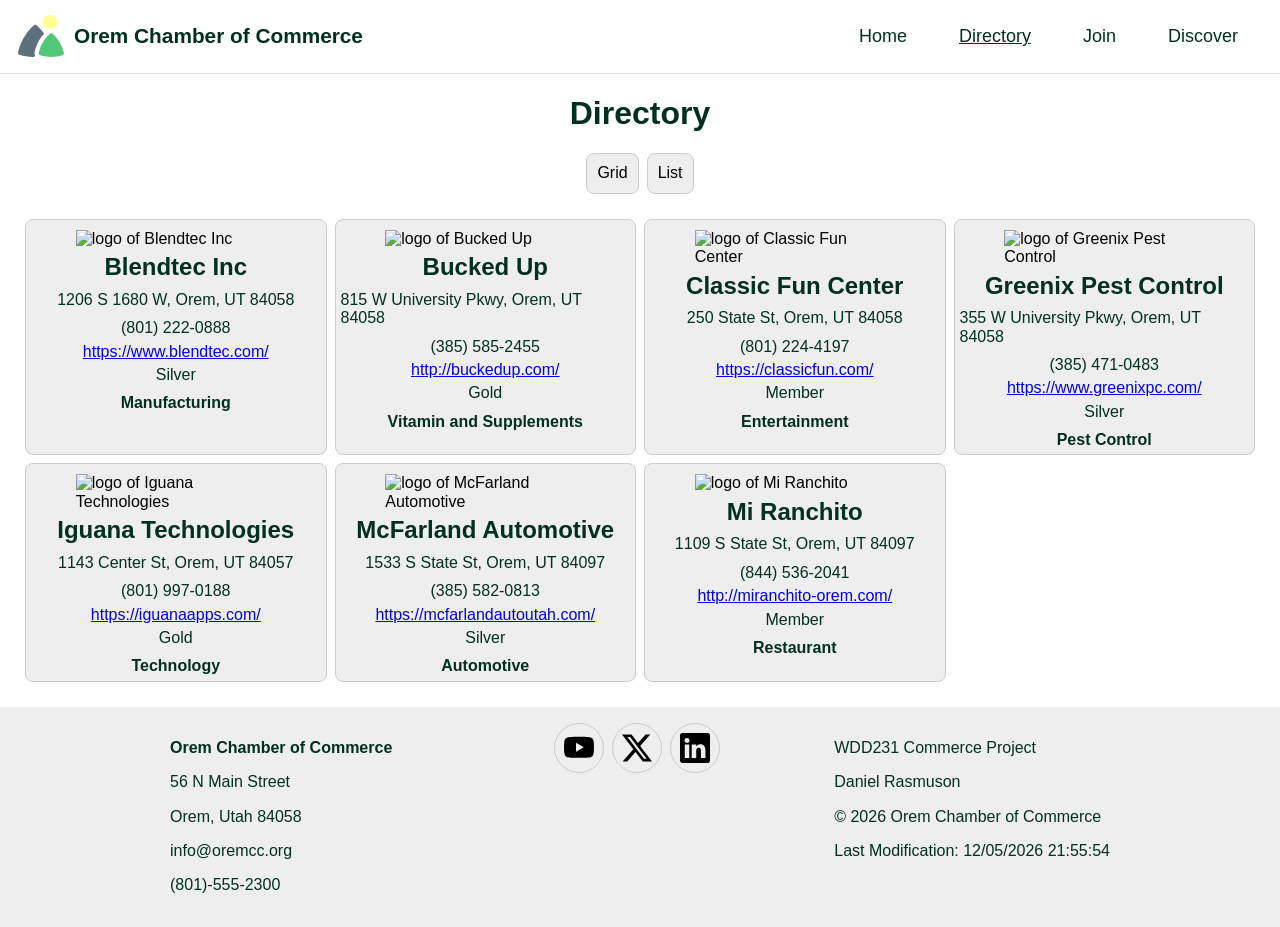
==== chamber/index.html @ 2c18df3c "Landing page created. Titles updated for some css files" ====
<!DOCTYPE html>
<html lang="en">

<head>
    <meta charset="UTF-8">
    <meta name="viewport" content="width=device-width, initial-scale=1.0">
    <title>Document</title>
    <meta name="description" content="">
    <meta name="author" content="Daniel Rasmuson">

    <!-- CSS -->
    <link rel="stylesheet" href="styles/normalize.css">
    <link rel="stylesheet" href="styles/base.css">
    <link rel="stylesheet" href="styles/larger.css">

    <!-- JavaScript -->
    <script src="scripts/footer.js" defer></script>
    <script src="scripts/navigation.js" defer></script>
    <script src="scripts/members.js" defer></script>

    <!--- FAVICON --->
    <link rel="icon" href="mountain.ico">

    <!--Social Media Tags-->
    <meta property="og:title" content="Utah Valley Chamber of Commerce">
    <meta property="og:description"
        content="Explore the Orem Chamber of Commerce directory featuring local businesses, restaurants, and services.">
    <meta property="og:url" content="https://www.uvcc.com/">
    <meta property="og:image" content="https://derasmuso.github.io/wdd231/chamber/images/mountains.svg">

    <!-- Google Font -->
    <link rel="preconnect" href="https://fonts.googleapis.com">
    <link rel="preconnect" href="https://fonts.gstatic.com" crossorigin>
    <link href="https://fonts.googleapis.com/css2?family=Lato:wght@400;700&display=swap" rel="stylesheet">

</head>

<body>
    <header>

        <div class="header-bottom">
            <div class="logo">
                <img src="images/mountains.svg" alt="site logo" width="512" height="512">
                <span>Orem Chamber of Commerce</span>
            </div>
            <button id="ham-btn" class="hamburger" aria-label="menu"></button>
        </div>

        <nav id="nav-bar" class="navigation">
            <ul>
                <li><a href="#">Home</a></li>
                <li><a class="current" href="#">Directory</a></li>
                <li><a href="#">Join</a></li>
                <li><a href="#">Discover</a></li>
            </ul>
        </nav>

    </header>



    <main>

        <h1>Directory</h1>

        <div class="toggle">
            <button id="button-grid">Grid</button>
            <button id="button-list">List</button>
        </div>

        <div id="members-card"></div>

    </main>
    <footer>
        <div class="contact">
            <p><strong>Orem Chamber of Commerce</strong></p>
            <p>56 N Main Street</p>
            <p>Orem, Utah 84058</p>
            <p>info@oremcc.org</p>
            <p>(801)-555-2300</p>
        </div>

        <div class="social">
            <a href="https://www.youtube.com/">
                <img src="images/youtube.svg" alt="youtube">
            </a>
            <a href="https://www.x.com/">
                <img src="images/twitter-x.svg" alt="twitter">
            </a>
            <a href="https://www.linkedin.com/">
                <img src="images/linkedin.svg" alt="linkedin">
            </a>
        </div>

        <div class="student">
            <p>WDD231 Commerce Project</p>
            <p>Daniel Rasmuson</p>
            <p id="currentyear"></p>
            <p id="lastModified"></p>
        </div>
    </footer>
</body>

</html>
---- chamber/styles/base.css ----
/********* COLOR SCHEME/TYPOGRAPHY *********/

:root {
    --primary-color: #50C878;
    --secondary-color: #FFFF8F;
    --background-color: #eee;
    --text-color: #023020;

}

* {
    font-family: "Roboto", sans-serif;
    box-sizing: border-box;
}

p,
h2 {
    color: var(--text-color);
}

/********* HEADER CONTENT *********/
header {
    display: flex;
    flex-direction: column;
    padding: 0.5rem 1rem;
    border-bottom: solid 1px #ddd;

}

.header-bottom {
    display: flex;
    justify-content: space-between;
    align-items: center;

}

.logo {
    display: flex;
    align-items: center;

}



header img {
    width: 50px;
    height: auto;
}

.logo span {
    font-size: 1.3rem;
    font-weight: bold;
    margin-left: 8px;
    color: var(--text-color);


}



/********* HAMBURGER *********/
.hamburger {
    background: none;
    border: none;
    cursor: pointer;


}

.hamburger::before {
    content: "\2630";
    font-size: 2rem;
}

.hamburger.show::before {
    content: "\00D7";

}

/********* NAVIGATION *********/
.navigation {
    display: none;
    flex-direction: column;
    align-items: center;
    width: 100%;


}

.navigation ul {
    list-style: none;
    padding: 0;
    margin: 0;
    text-align: center;


}

.navigation li {
    margin: 0.5rem 0;
    padding: 10px;
    font-size: large;
    border-bottom: solid 1px #ddd;

}

.navigation a {
    text-decoration: none;
    padding: 0.5rem 1rem;
    color: var(--text-color);




}

.navigation.show {
    display: block;
}

.navigation a.current,
.navigation a:hover {
    text-decoration: underline;
}


/********* FOOTER CONTENT *********/
footer {
    background-color: #eee;
    padding: 1rem 10px;

}


.social {
    display: flex;
    justify-content: flex-start;
    column-gap: 8px;
    padding-left: 3rem;

}

.social a {
    display: flex;
    justify-content: center;
    align-items: center;
    width: 50px;
    height: 50px;
    border: #ccc solid 1px;
    border-radius: 50%;

}

.social img {
    width: 30px;
    height: 30px;
}

.social a:hover {
    background-color: var(--secondary-color);
}




/********* MAIN CONTENT *********/

main h1 {
    text-align: center;
    color: var(--text-color);

}

#members-card {
    display: grid;
    gap: 8px;
    margin: 25px;
}

#members-card section {
    background-color: var(--background-color);
    display: flex;
    flex-direction: column;
    align-items: center;
    border: 1px solid #ccc;
    border-radius: 8px;
}

#members-card img {
    margin-top: 10px;
}

#members-card p,
#members-card h2 {
    margin: 0;
    padding: 5px;
}

#members-card.grid {
    display: grid;

}

#members-card.list {
    display: flex;
    flex-direction: column;
    gap: 12px;
    margin: 20px;
}

#members-card.list section {
    flex-direction: row;
    font-size: 8px;

}

#members-card.list img {
    display: none;
}




.toggle {
    display: flex;
    justify-content: center;
    gap: 8px;
    margin: 20px 0;

}

.toggle button {
    padding: 10px;
    border: 1px solid #ccc;
    border-radius: 8px;
    cursor: pointer;
    background-color: #eee;
}

.toggle button:hover {
    background-color: var(--secondary-color);
}
---- chamber/styles/larger.css ----
@media only screen and (min-width: 38rem) {

    header,
    main,
    footer {
        max-width: 1500px;
        margin: 0 auto;
    }


    header {
        flex-direction: row;

    }

    .logo span {
        white-space: nowrap;



    }

    .hamburger {
        display: none;
    }

    .navigation {
        display: block;

    }

    .navigation ul {
        display: flex;
        justify-content: flex-end;
    }

    .navigation li {
        border: none;
    }

    footer {
        display: flex;
        justify-content: space-between;

    }

    .contact {
        margin-left: 10rem;
    }

    .student {
        margin-right: 10rem;
    }

    #members-card {
        grid-template-columns: 1fr 1fr 1fr 1fr;
    }

    #members-card.list section {
        font-size: 1rem;
        justify-content: flex-start;
    }

    #members-card.list p,
    #members-card.list h2 {
        margin: 25px;
    }





}
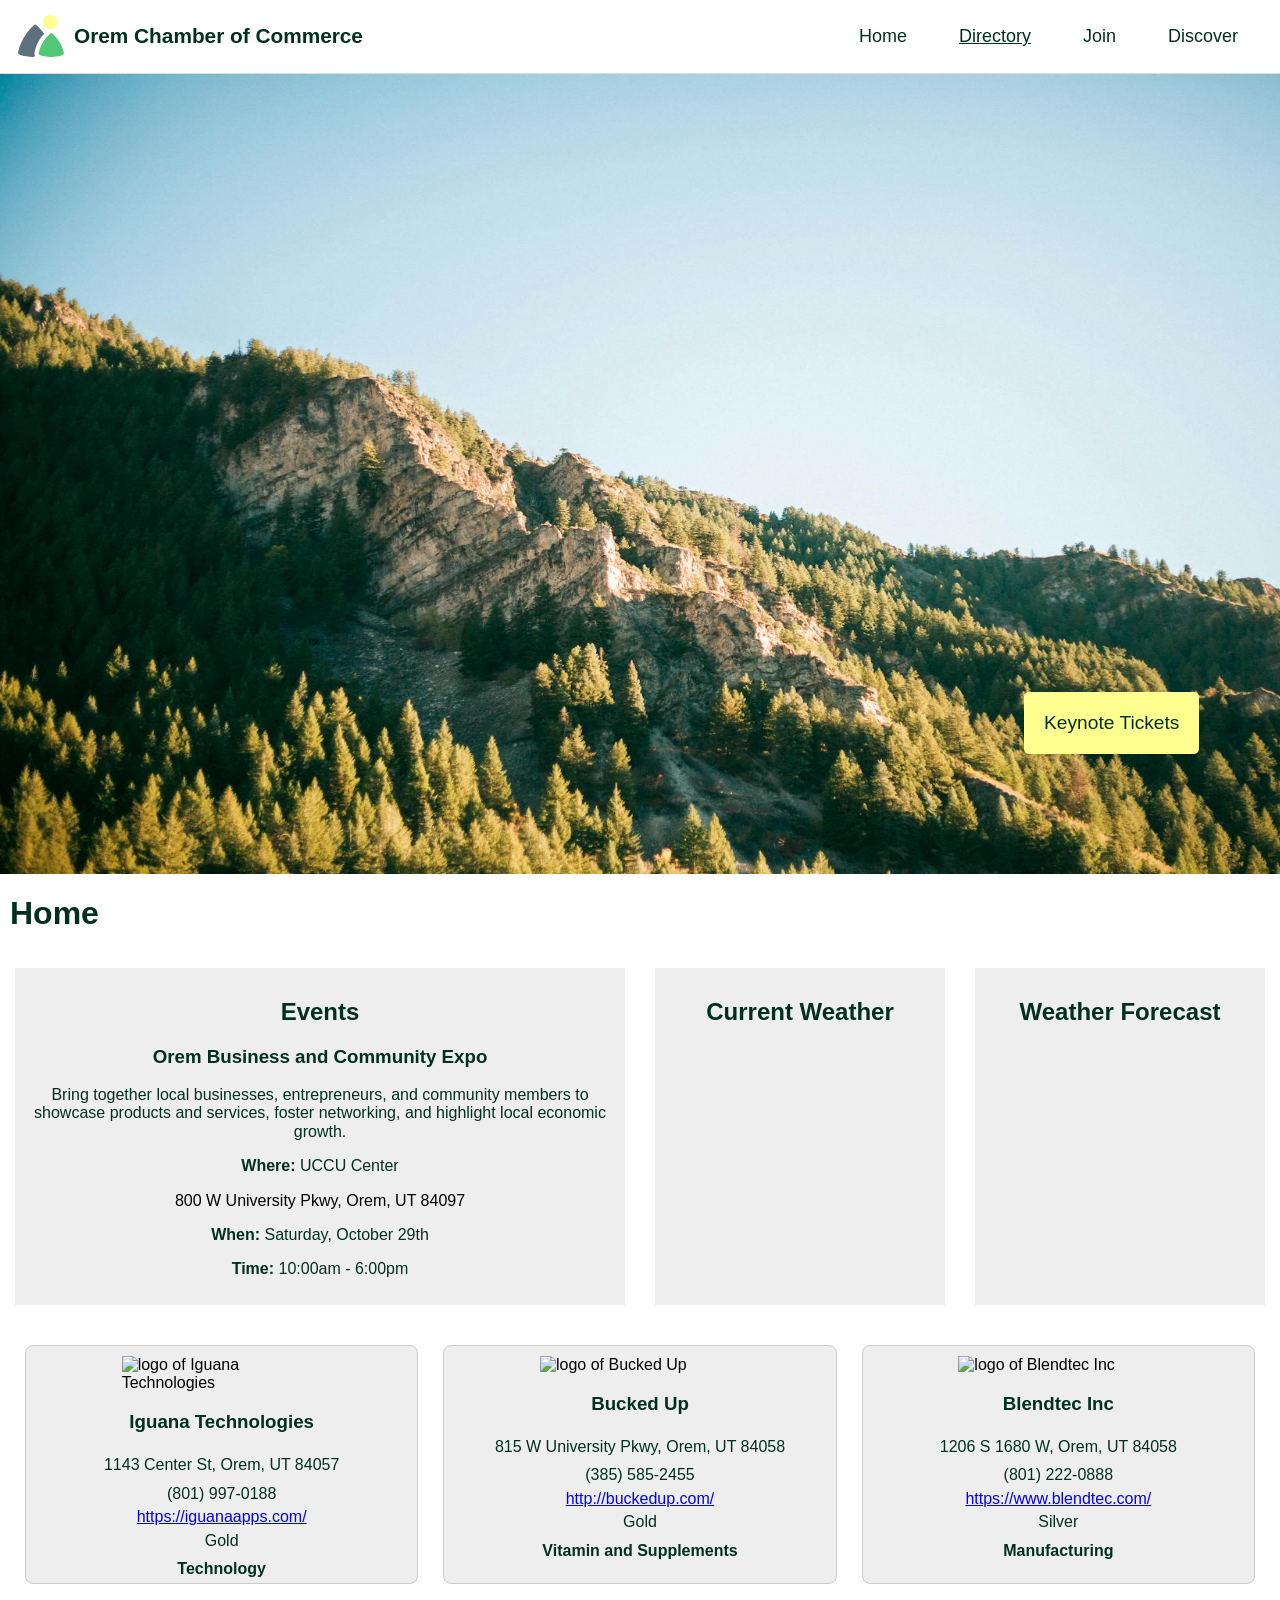
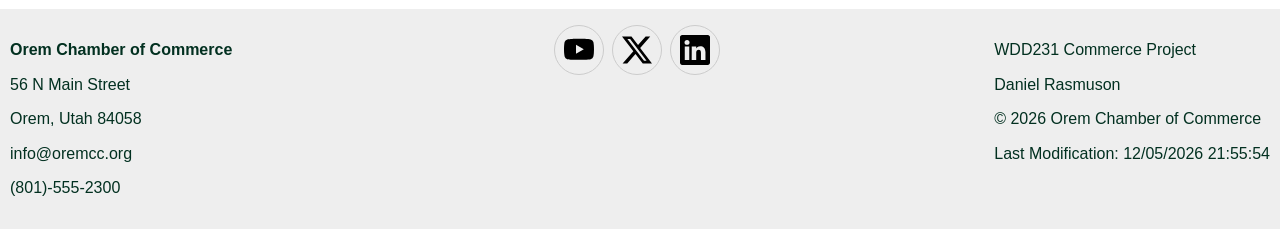
==== commit b91dd224: "Home page completed" ====
--- a/chamber/index.html
+++ b/chamber/index.html
@@ -4,19 +4,21 @@
 <head>
     <meta charset="UTF-8">
     <meta name="viewport" content="width=device-width, initial-scale=1.0">
-    <title>Document</title>
-    <meta name="description" content="">
+    <title>Home</title>
+    <meta name="description" content="Chamber of Commerce home page ">
     <meta name="author" content="Daniel Rasmuson">
 
     <!-- CSS -->
     <link rel="stylesheet" href="styles/normalize.css">
-    <link rel="stylesheet" href="styles/base.css">
-    <link rel="stylesheet" href="styles/larger.css">
+    <link rel="stylesheet" href="styles/landing-base.css">
+    <link rel="stylesheet" href="styles/landing-larger.css">
 
     <!-- JavaScript -->
     <script src="scripts/footer.js" defer></script>
     <script src="scripts/navigation.js" defer></script>
-    <script src="scripts/members.js" defer></script>
+    <script src="scripts/weather.js" defer></script>
+    <script src="scripts/spotlight.js" defer></script>
+
 
     <!--- FAVICON --->
     <link rel="icon" href="mountain.ico">
@@ -24,7 +26,7 @@
     <!--Social Media Tags-->
     <meta property="og:title" content="Utah Valley Chamber of Commerce">
     <meta property="og:description"
-        content="Explore the Orem Chamber of Commerce directory featuring local businesses, restaurants, and services.">
+        content="Connecting Orem's community with trusted local businesses, events, and opportunities through the Chamber of Commerce.">
     <meta property="og:url" content="https://www.uvcc.com/">
     <meta property="og:image" content="https://derasmuso.github.io/wdd231/chamber/images/mountains.svg">
 
@@ -60,15 +62,39 @@
 
 
     <main>
-
-        <h1>Directory</h1>
-
-        <div class="toggle">
-            <button id="button-grid">Grid</button>
-            <button id="button-list">List</button>
+        <div class="hero">
+            <img src="images/orem.jpg" alt="Hero Image">
+            <a href="#">Keynote Tickets</a>
         </div>
 
-        <div id="members-card"></div>
+        <h1>Home</h1>
+        <div class="middle">
+            <div class="events">
+                <h2>Events</h2>
+                <h3>Orem Business and Community Expo</h3>
+                <p>Bring together local businesses, entrepreneurs, and community members to showcase products and
+                    services, foster
+                    networking, and highlight local economic growth.</p>
+                <p></p>
+                <p><strong>Where: </strong>UCCU Center</p>
+                800 W University Pkwy, Orem, UT 84097
+                <p><strong>When: </strong>Saturday, October 29th</p>
+                <p><strong>Time: </strong>10:00am - 6:00pm</p>
+            </div>
+
+            <section id="weather">
+                <h2>Current Weather</h2>
+            </section>
+            <section id="forecast">
+                <h2>Weather Forecast</h2>
+            </section>
+        </div>
+
+
+        <section id="spotlight">
+
+        </section>
+
 
     </main>
     <footer>
--- a/chamber/styles/landing-base.css
+++ b/chamber/styles/landing-base.css
@@ -0,0 +1,241 @@
+/********* COLOR SCHEME/TYPOGRAPHY *********/
+
+:root {
+    --primary-color: #50C878;
+    --secondary-color: #FFFF8F;
+    --background-color: #eee;
+    --text-color: #023020;
+
+}
+
+* {
+    font-family: "Roboto", sans-serif;
+    box-sizing: border-box;
+}
+
+p,
+h2,
+h1,
+h3 {
+    color: var(--text-color);
+}
+
+/********* HEADER CONTENT *********/
+header {
+    display: flex;
+    flex-direction: column;
+    padding: 0.5rem 1rem;
+    border-bottom: solid 1px #ddd;
+
+}
+
+.header-bottom {
+    display: flex;
+    justify-content: space-between;
+    align-items: center;
+
+}
+
+.logo {
+    display: flex;
+    align-items: center;
+
+}
+
+
+
+header img {
+    width: 50px;
+    height: auto;
+}
+
+.logo span {
+    font-size: 1.3rem;
+    font-weight: bold;
+    margin-left: 8px;
+    color: var(--text-color);
+
+
+}
+
+
+
+/********* HAMBURGER *********/
+.hamburger {
+    background: none;
+    border: none;
+    cursor: pointer;
+
+
+}
+
+.hamburger::before {
+    content: "\2630";
+    font-size: 2rem;
+}
+
+.hamburger.show::before {
+    content: "\00D7";
+
+}
+
+/********* NAVIGATION *********/
+.navigation {
+    display: none;
+    flex-direction: column;
+    align-items: center;
+    width: 100%;
+
+
+}
+
+.navigation ul {
+    list-style: none;
+    padding: 0;
+    margin: 0;
+    text-align: center;
+
+
+}
+
+.navigation li {
+    margin: 0.5rem 0;
+    padding: 10px;
+    font-size: large;
+    border-bottom: solid 1px #ddd;
+
+}
+
+.navigation a {
+    text-decoration: none;
+    padding: 0.5rem 1rem;
+    color: var(--text-color);
+
+
+
+
+}
+
+.navigation.show {
+    display: block;
+}
+
+.navigation a.current,
+.navigation a:hover {
+    text-decoration: underline;
+}
+
+
+/********* FOOTER CONTENT *********/
+footer {
+    background-color: #eee;
+    padding: 1rem 10px;
+
+}
+
+
+.social {
+    display: flex;
+    justify-content: flex-start;
+    column-gap: 8px;
+    padding-left: 3rem;
+
+}
+
+.social a {
+    display: flex;
+    justify-content: center;
+    align-items: center;
+    width: 50px;
+    height: 50px;
+    border: #ccc solid 1px;
+    border-radius: 50%;
+
+}
+
+.social img {
+    width: 30px;
+    height: 30px;
+}
+
+.social a:hover {
+    background-color: var(--secondary-color);
+}
+
+/********* MAIN CONTENT *********/
+
+main h1 {
+    padding-left: 10px;
+}
+
+.hero img {
+    width: 100%;
+    height: auto;
+    display: block;
+}
+
+.hero {
+    position: relative;
+}
+
+.hero a {
+    position: absolute;
+    bottom: 15%;
+    left: 50%;
+    text-decoration: none;
+    background-color: var(--secondary-color);
+    border-radius: 5px;
+    font-size: 1.2rem;
+    padding: 8px;
+    color: var(--text-color);
+}
+
+.hero a:hover {
+    background-color: var(--primary-color);
+}
+
+
+
+
+.middle {
+    display: grid;
+
+}
+
+.events,
+#weather,
+#forecast {
+    background-color: var(--background-color);
+    margin: 15px;
+    padding: 10px;
+    text-align: center;
+}
+
+#weather p.description {
+    text-transform: capitalize;
+}
+
+#spotlight {
+    display: grid;
+    gap: 25px;
+    margin: 25px;
+}
+
+#spotlight section {
+    background-color: var(--background-color);
+    display: flex;
+    flex-direction: column;
+    align-items: center;
+    border: 1px solid #ccc;
+    border-radius: 8px;
+}
+
+#spotlight img {
+    margin-top: 10px;
+}
+
+#spotlight p,
+#spotlight h2 {
+    margin: 0;
+    padding: 5px;
+}
--- a/chamber/styles/landing-larger.css
+++ b/chamber/styles/landing-larger.css
@@ -0,0 +1,74 @@
+@media only screen and (min-width: 38rem) {
+
+    /* HEADER, FOOTER, NAV */
+
+    header,
+    main,
+    footer {
+        max-width: 1500px;
+        margin: 0 auto;
+    }
+
+
+    header {
+        flex-direction: row;
+
+    }
+
+    .logo span {
+        white-space: nowrap;
+
+
+
+    }
+
+    .hamburger {
+        display: none;
+    }
+
+    .navigation {
+        display: block;
+
+    }
+
+    .navigation ul {
+        display: flex;
+        justify-content: flex-end;
+    }
+
+    .navigation li {
+        border: none;
+    }
+
+    footer {
+        display: flex;
+        justify-content: space-between;
+
+    }
+
+    /* MAIN */
+
+    .hero img {
+        width: 1500px;
+        height: 800px;
+    }
+
+    .hero a {
+        left: 80%;
+        padding: 20px;
+
+    }
+
+
+    .middle {
+        grid-template-columns: 2fr 1fr 1fr;
+    }
+
+    #spotlight {
+        grid-template-columns: 1fr 1fr 1fr;
+    }
+
+
+
+
+}
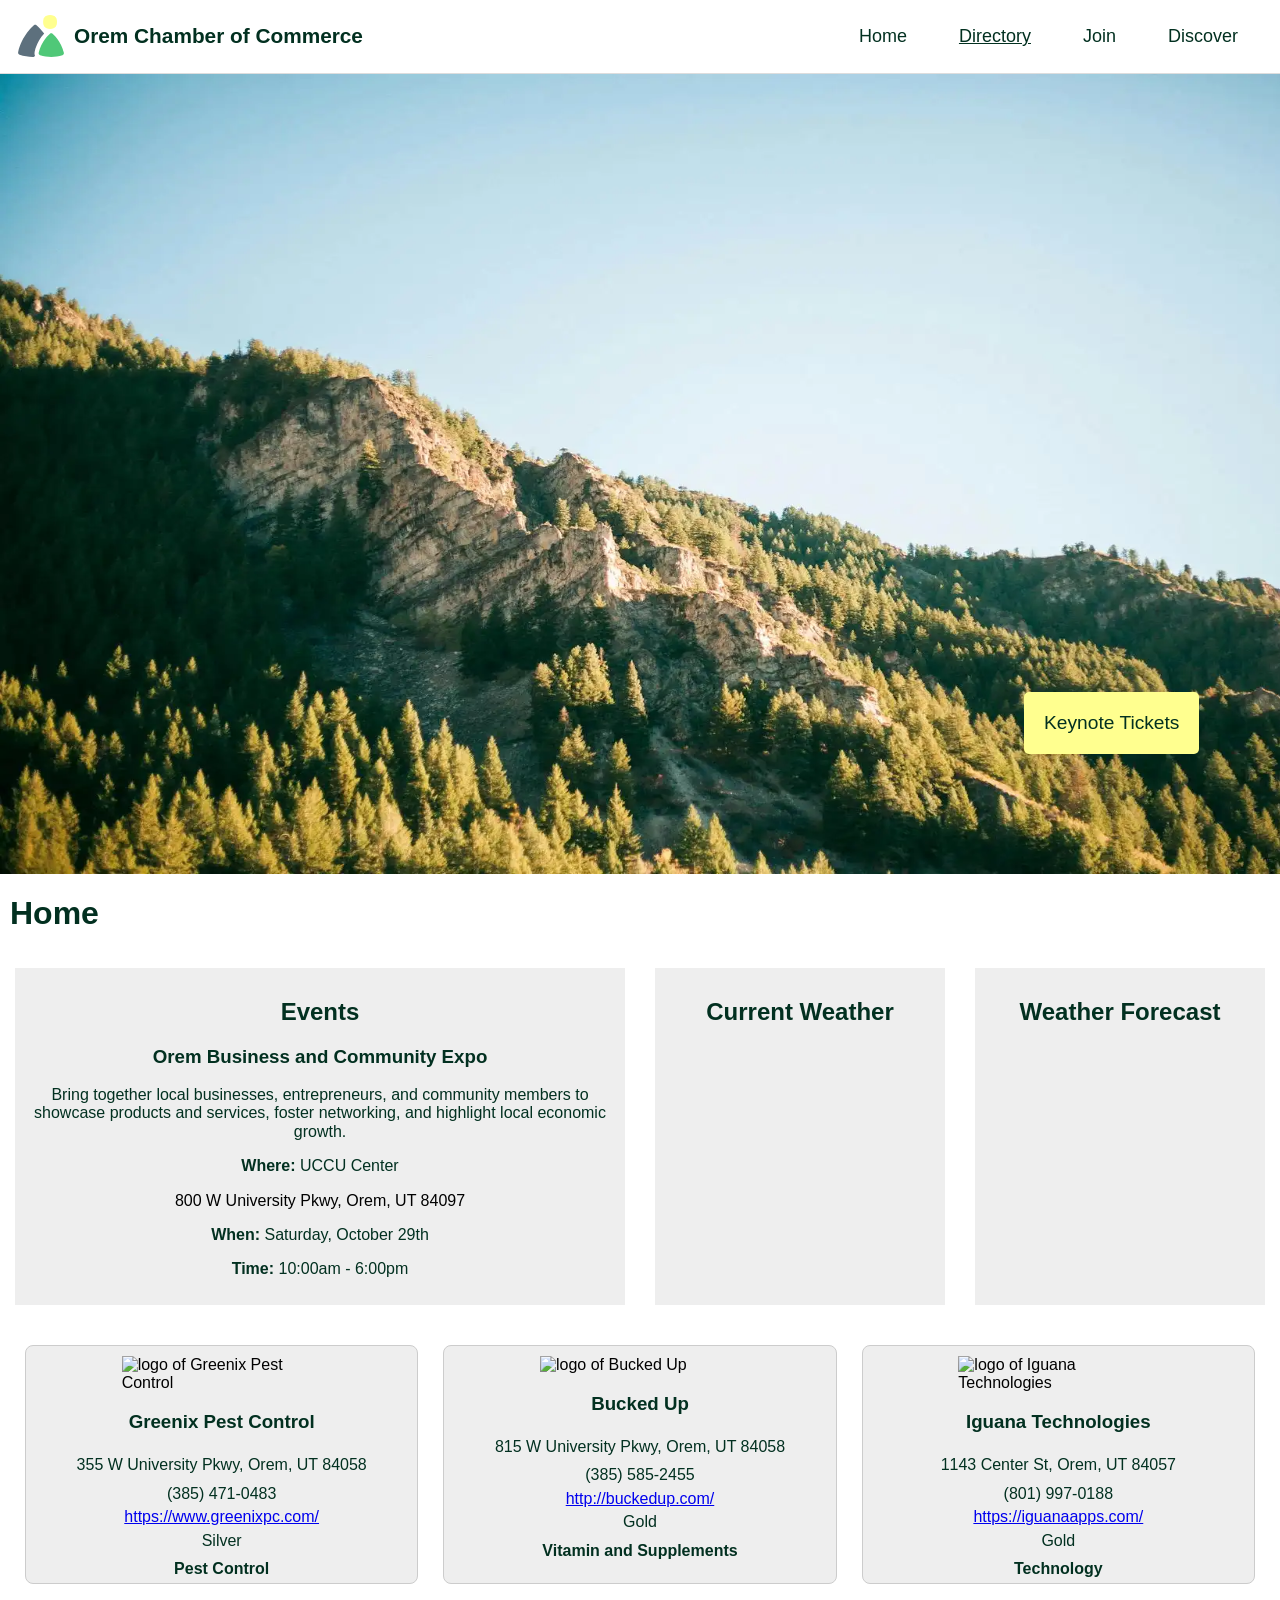
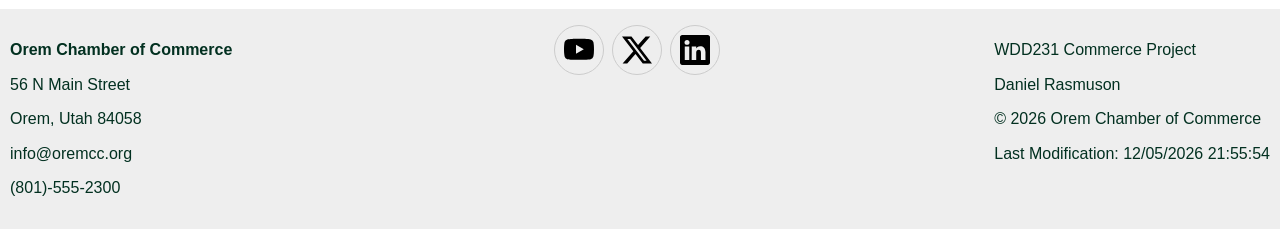
==== commit 8d41f275: "Image file updated" ====
--- a/chamber/index.html
+++ b/chamber/index.html
@@ -63,7 +63,7 @@
 
     <main>
         <div class="hero">
-            <img src="images/orem.jpg" alt="Hero Image">
+            <img src="images/orem.webp" alt="Hero Image">
             <a href="#">Keynote Tickets</a>
         </div>
 
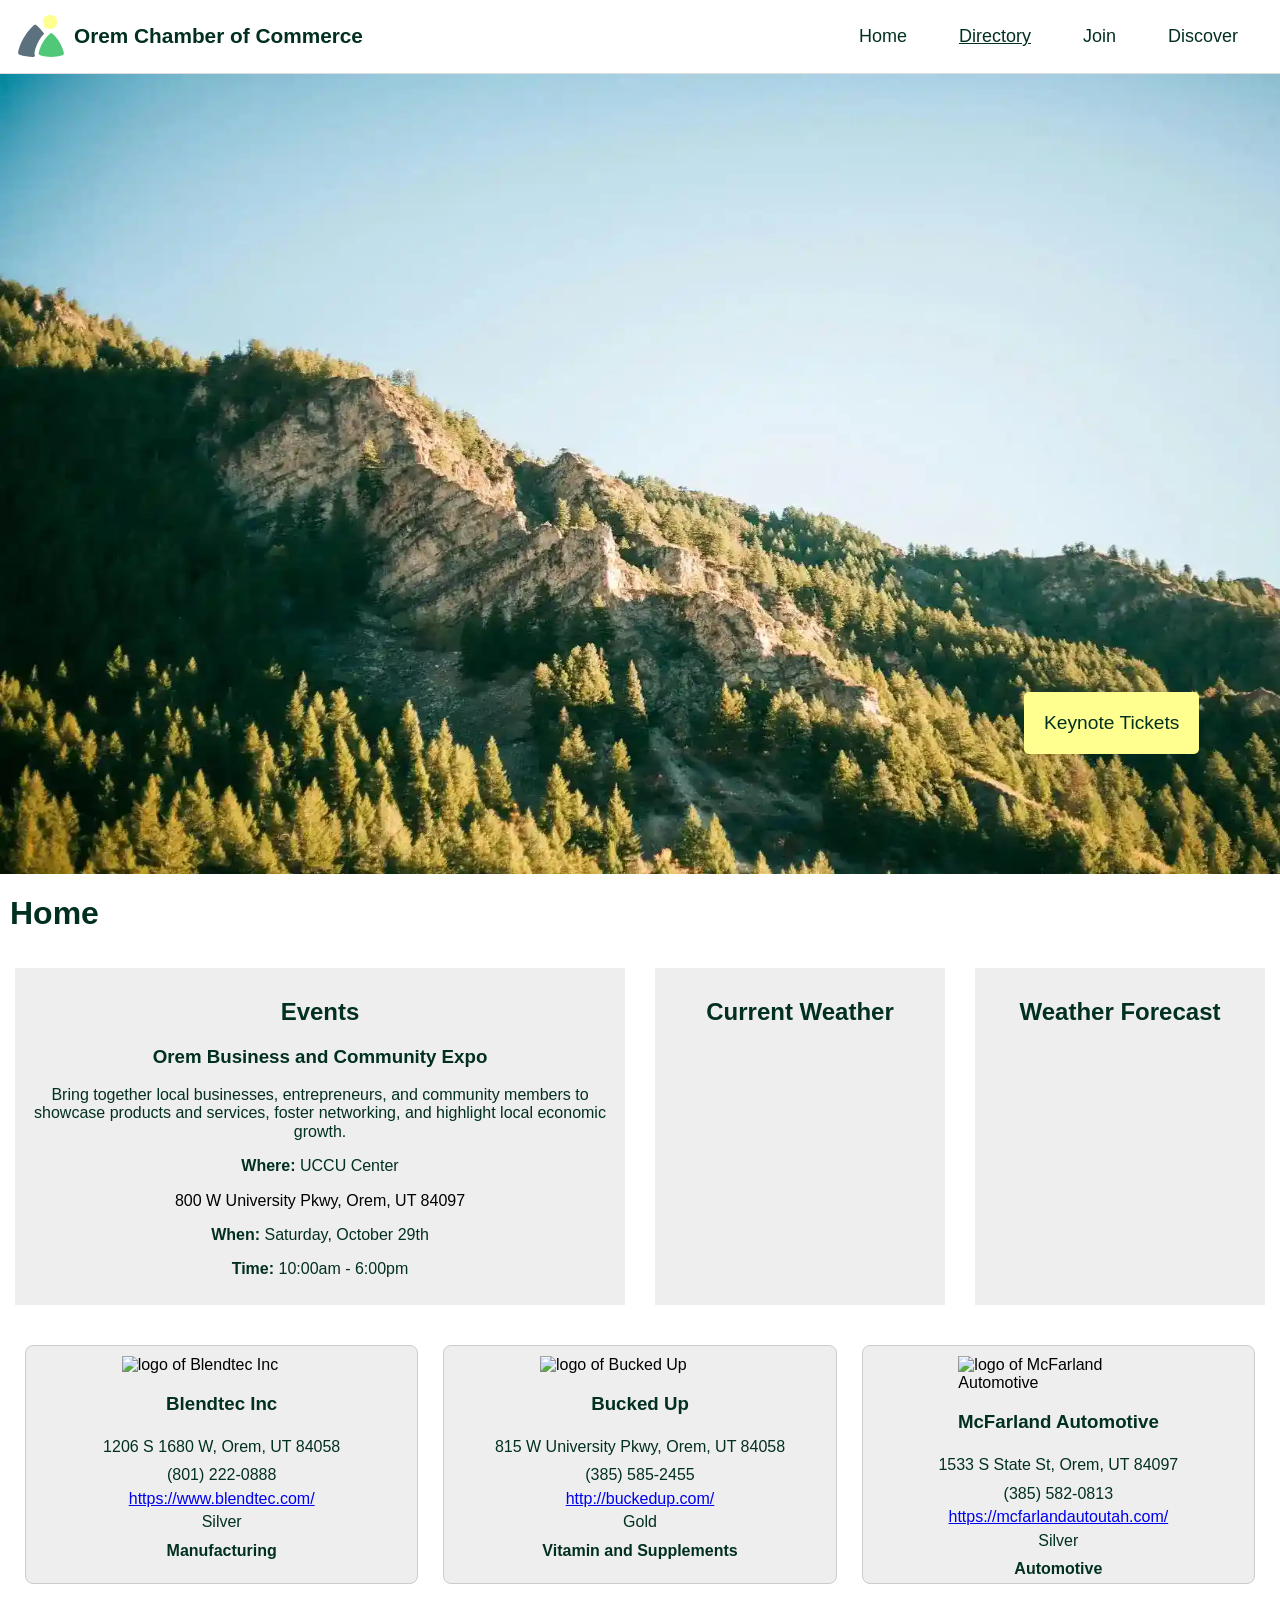
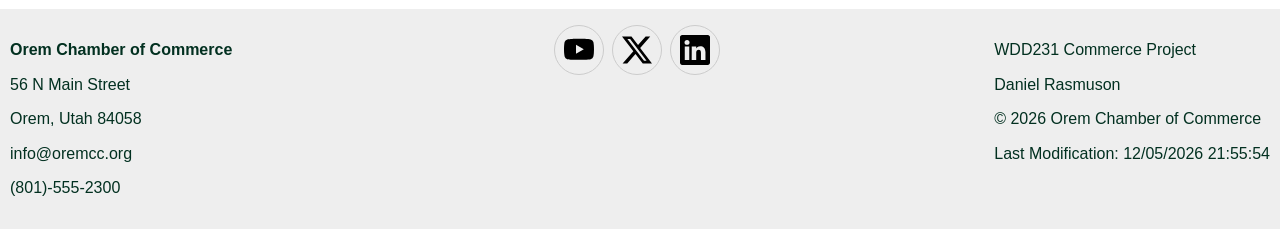
==== commit b7713433: "meta description updated" ====
--- a/chamber/index.html
+++ b/chamber/index.html
@@ -4,8 +4,9 @@
 <head>
     <meta charset="UTF-8">
     <meta name="viewport" content="width=device-width, initial-scale=1.0">
-    <title>Home</title>
-    <meta name="description" content="Chamber of Commerce home page ">
+    <title>Home Orem Chamber of Commerce</title>
+    <meta name="description"
+        content="This school project highlights the Orem Chamber of Commerce, which supports local businesses and strengthens community partnerships through events and resources.">
     <meta name="author" content="Daniel Rasmuson">
 
     <!-- CSS -->
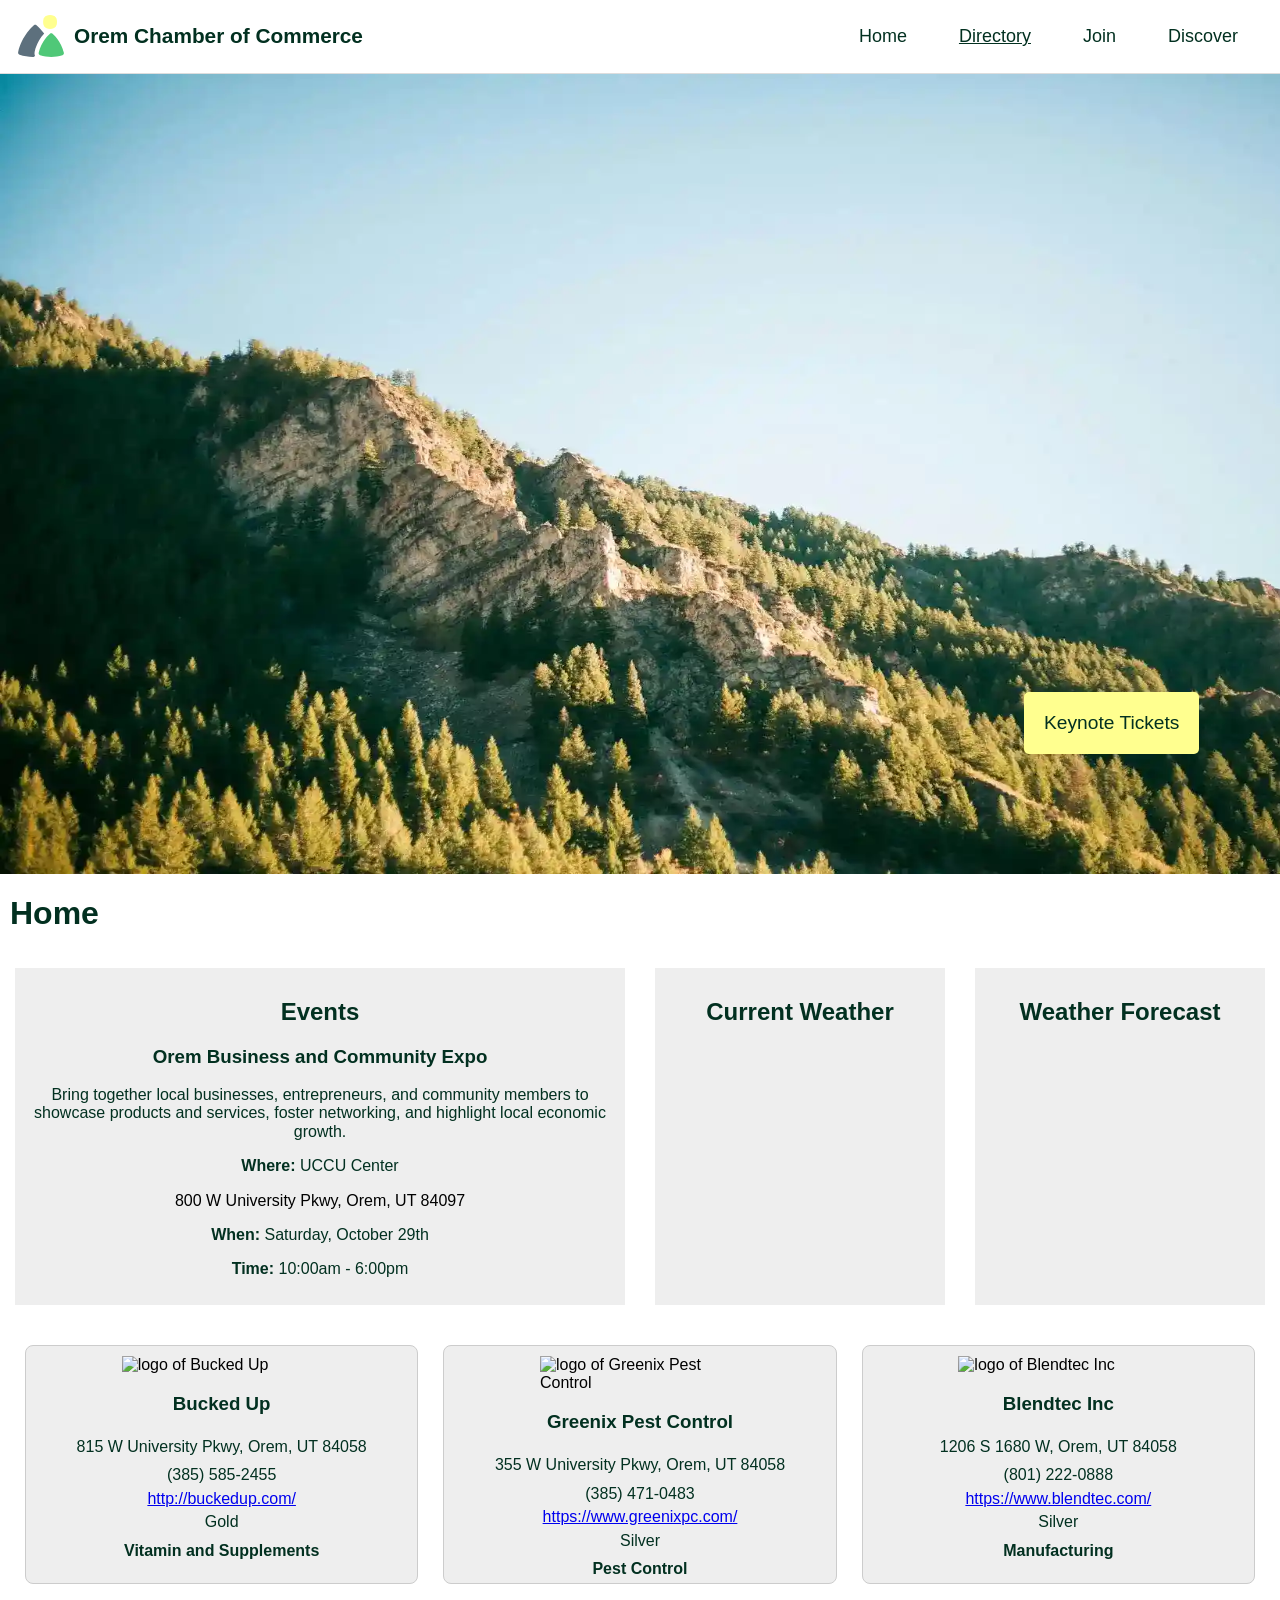
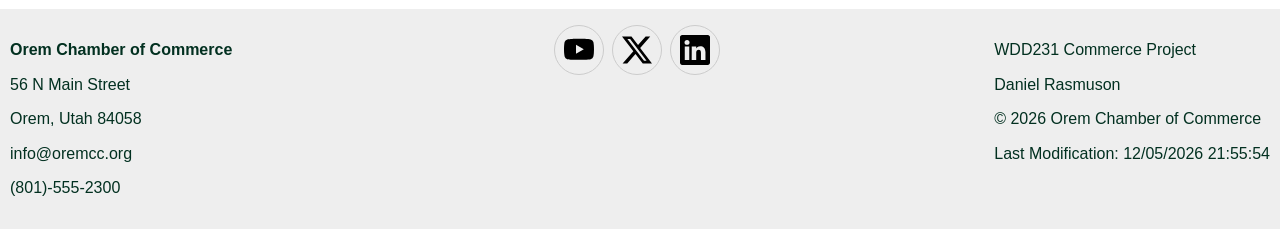
==== commit fd526dc7: "meta description updated" ====
--- a/chamber/index.html
+++ b/chamber/index.html
@@ -6,7 +6,7 @@
     <meta name="viewport" content="width=device-width, initial-scale=1.0">
     <title>Home Orem Chamber of Commerce</title>
     <meta name="description"
-        content="This school project highlights the Orem Chamber of Commerce, which supports local businesses and strengthens community partnerships through events and resources.">
+        content="This highlights the Orem Chamber of Commerce, which supports local businesses and strengthens community partnerships through events and resources.">
     <meta name="author" content="Daniel Rasmuson">
 
     <!-- CSS -->
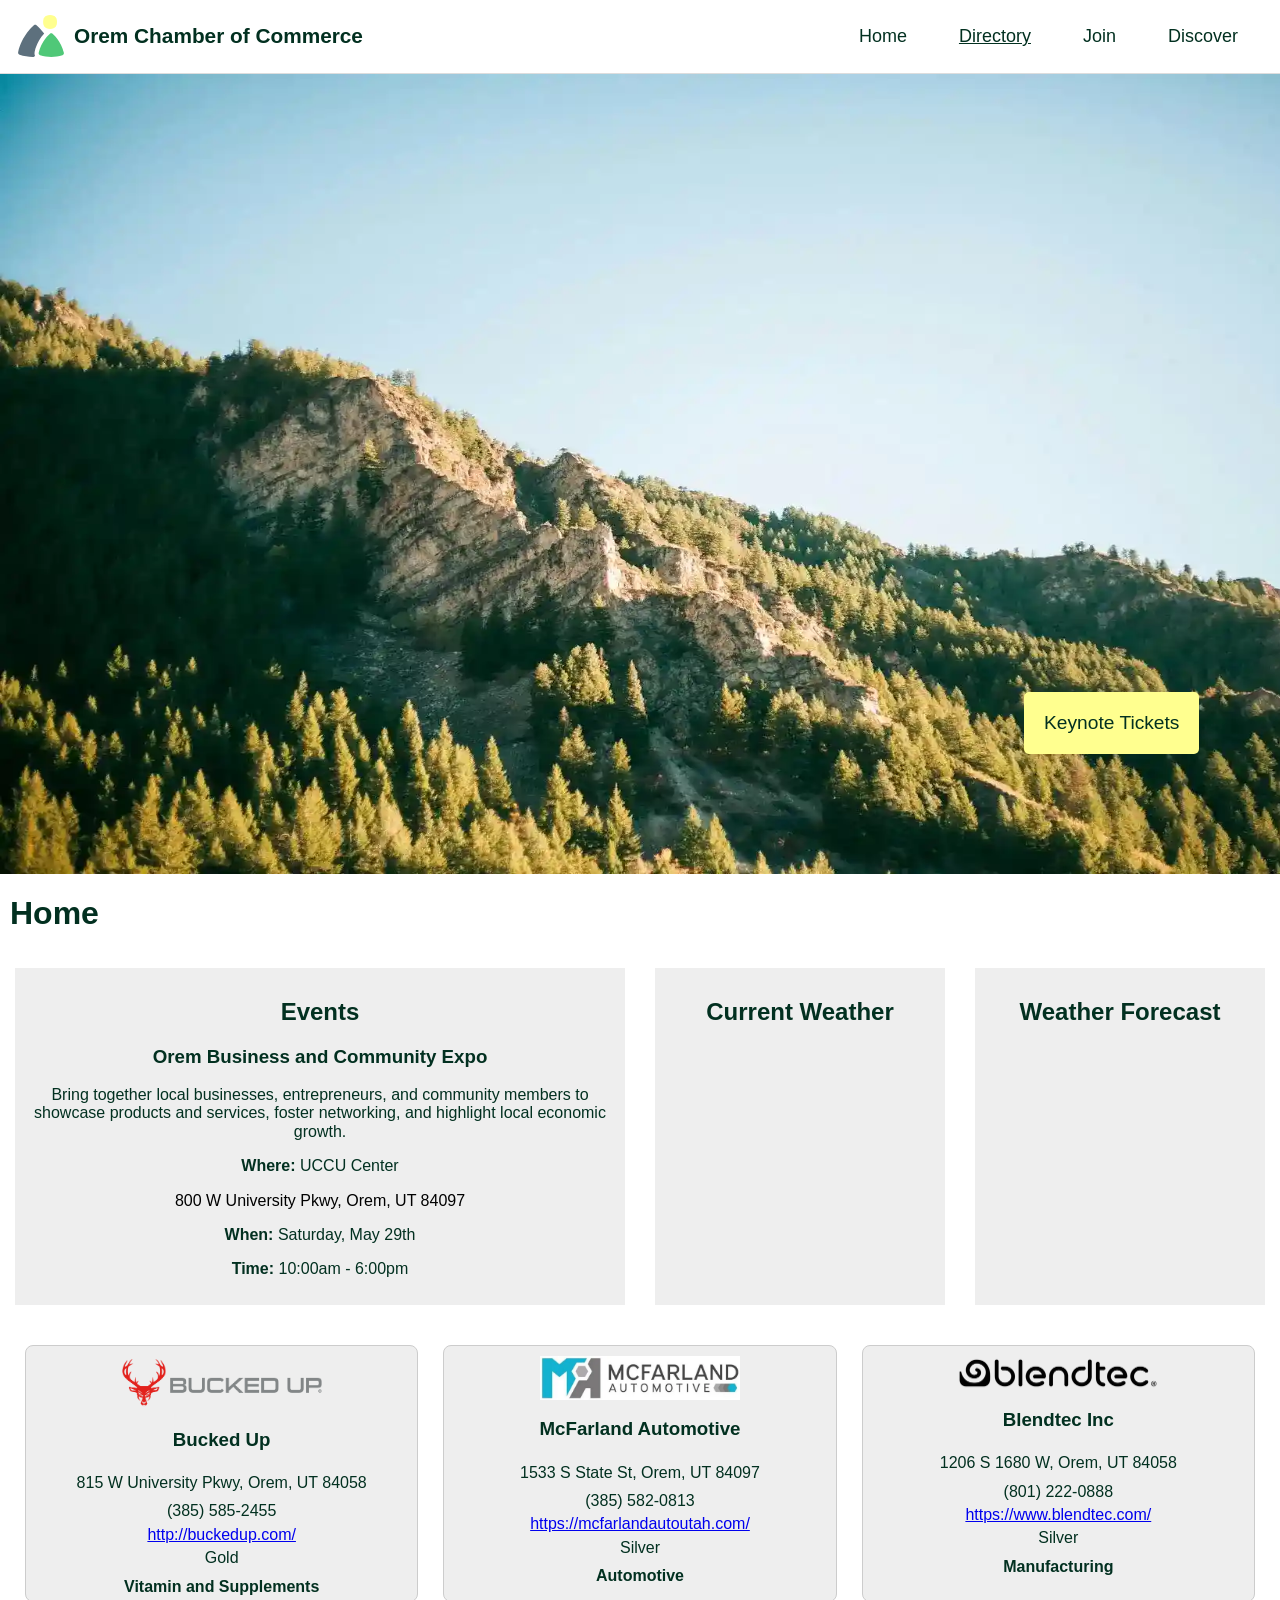
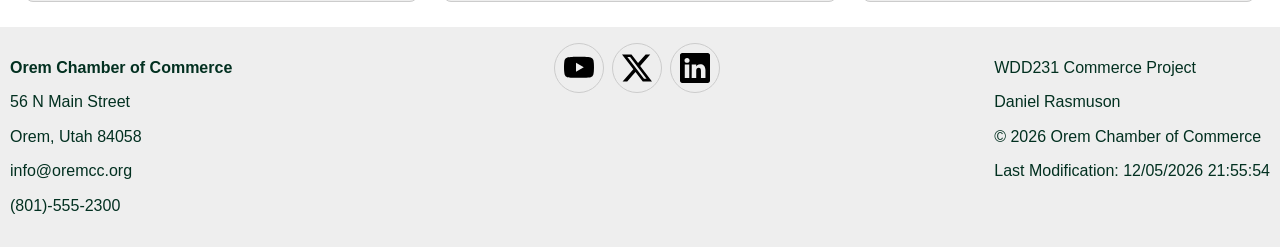
==== commit 821f3078: "Landing Page added" ====
--- a/chamber/index.html
+++ b/chamber/index.html
@@ -25,7 +25,7 @@
     <link rel="icon" href="mountain.ico">
 
     <!--Social Media Tags-->
-    <meta property="og:title" content="Utah Valley Chamber of Commerce">
+    <meta property="og:title" content="Orem Chamber of Commerce">
     <meta property="og:description"
         content="Connecting Orem's community with trusted local businesses, events, and opportunities through the Chamber of Commerce.">
     <meta property="og:url" content="https://www.uvcc.com/">
@@ -79,7 +79,7 @@
                 <p></p>
                 <p><strong>Where: </strong>UCCU Center</p>
                 800 W University Pkwy, Orem, UT 84097
-                <p><strong>When: </strong>Saturday, October 29th</p>
+                <p><strong>When: </strong>Saturday, May 29th</p>
                 <p><strong>Time: </strong>10:00am - 6:00pm</p>
             </div>
 
--- a/chamber/styles/landing-base.css
+++ b/chamber/styles/landing-base.css
@@ -127,10 +127,10 @@
 
 
 /********* FOOTER CONTENT *********/
+
 footer {
-    background-color: #eee;
+    background-color: var(--background-color);
     padding: 1rem 10px;
-
 }
 
 
@@ -161,6 +161,7 @@
 .social a:hover {
     background-color: var(--secondary-color);
 }
+
 
 /********* MAIN CONTENT *********/
 
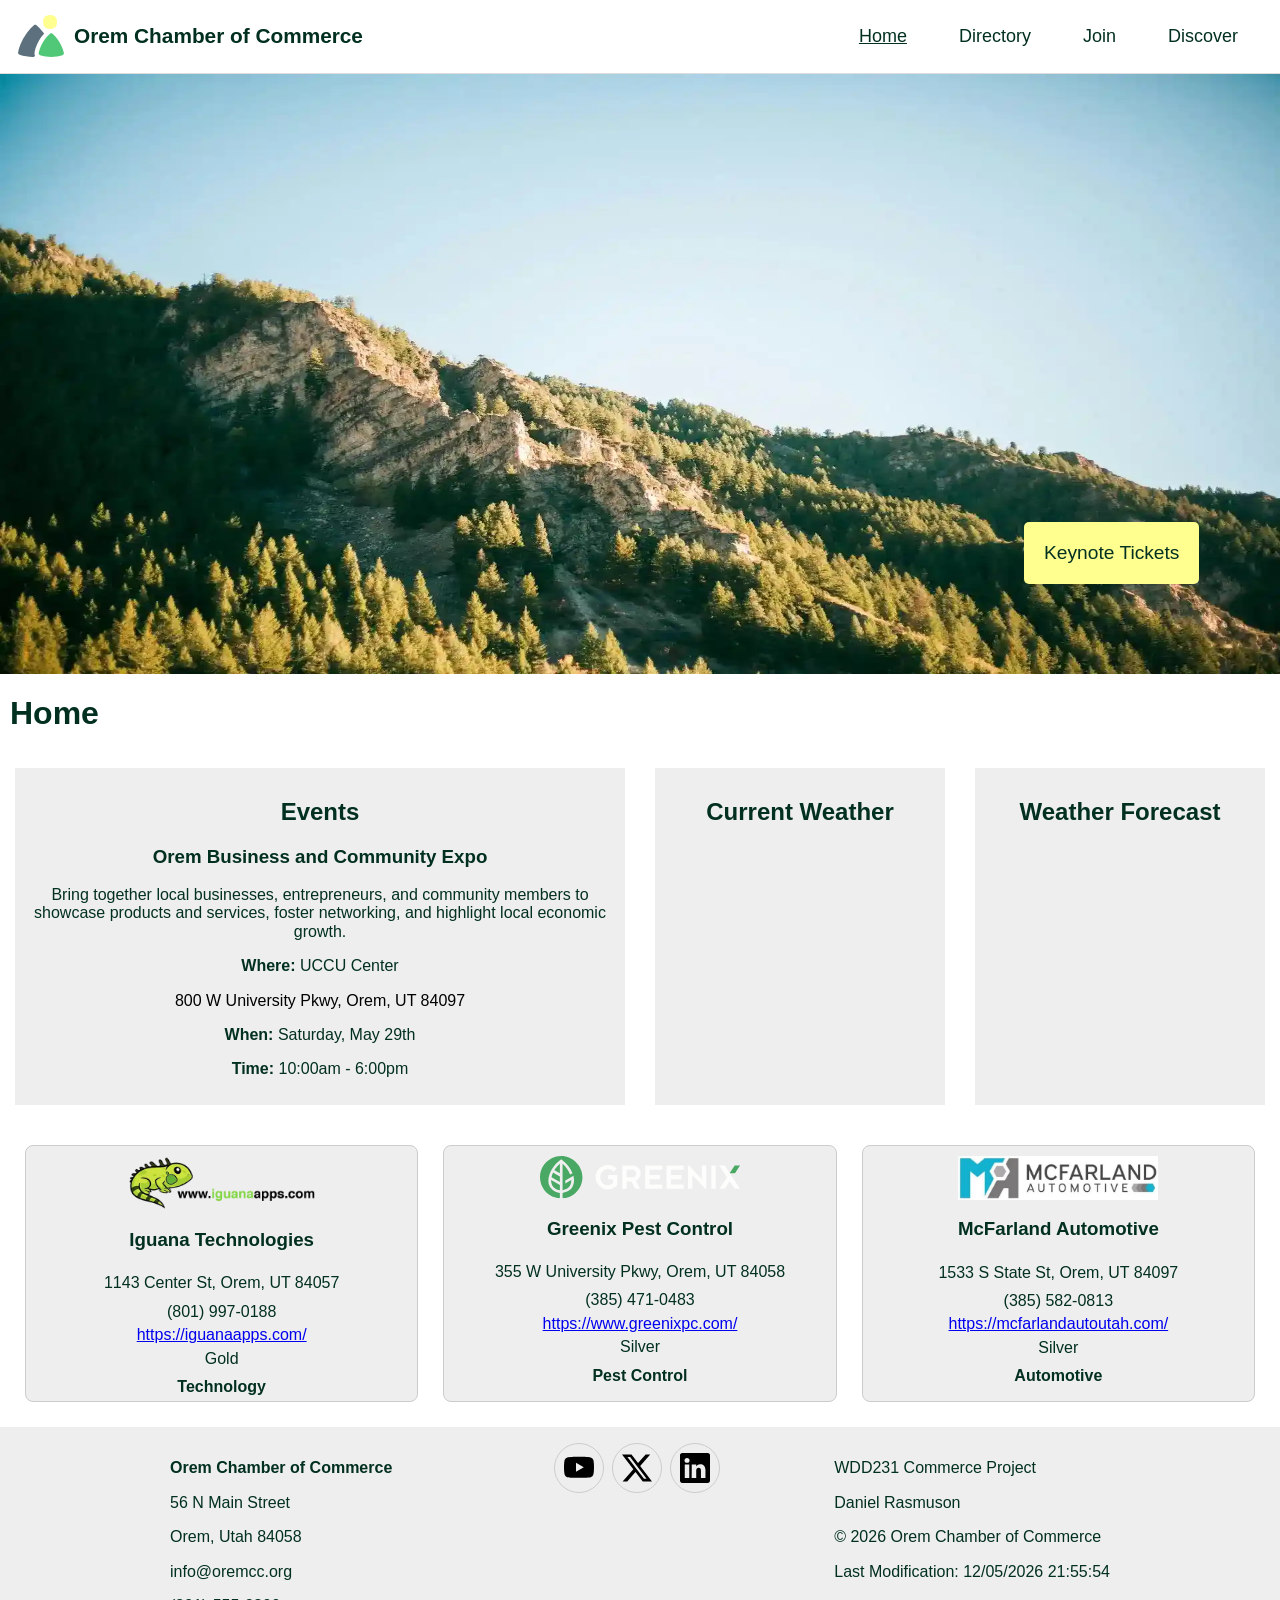
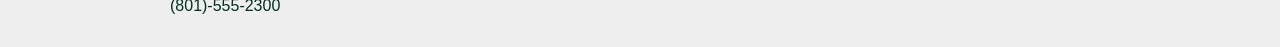
==== commit d9dda3ef: "Chamber home page updated. Fixed some alignment issues, fixed wayfinding, and adjusted the hero imag" ====
--- a/chamber/index.html
+++ b/chamber/index.html
@@ -51,8 +51,8 @@
 
         <nav id="nav-bar" class="navigation">
             <ul>
-                <li><a href="#">Home</a></li>
-                <li><a class="current" href="#">Directory</a></li>
+                <li><a class="current" href="#">Home</a></li>
+                <li><a href="#">Directory</a></li>
                 <li><a href="#">Join</a></li>
                 <li><a href="#">Discover</a></li>
             </ul>
--- a/chamber/styles/landing-larger.css
+++ b/chamber/styles/landing-larger.css
@@ -46,11 +46,19 @@
 
     }
 
+    .contact {
+        margin-left: 10rem;
+    }
+
+    .student {
+        margin-right: 10rem;
+    }
+
     /* MAIN */
 
     .hero img {
-        width: 1500px;
-        height: 800px;
+        width: 100%;
+        max-height: 600px;
     }
 
     .hero a {
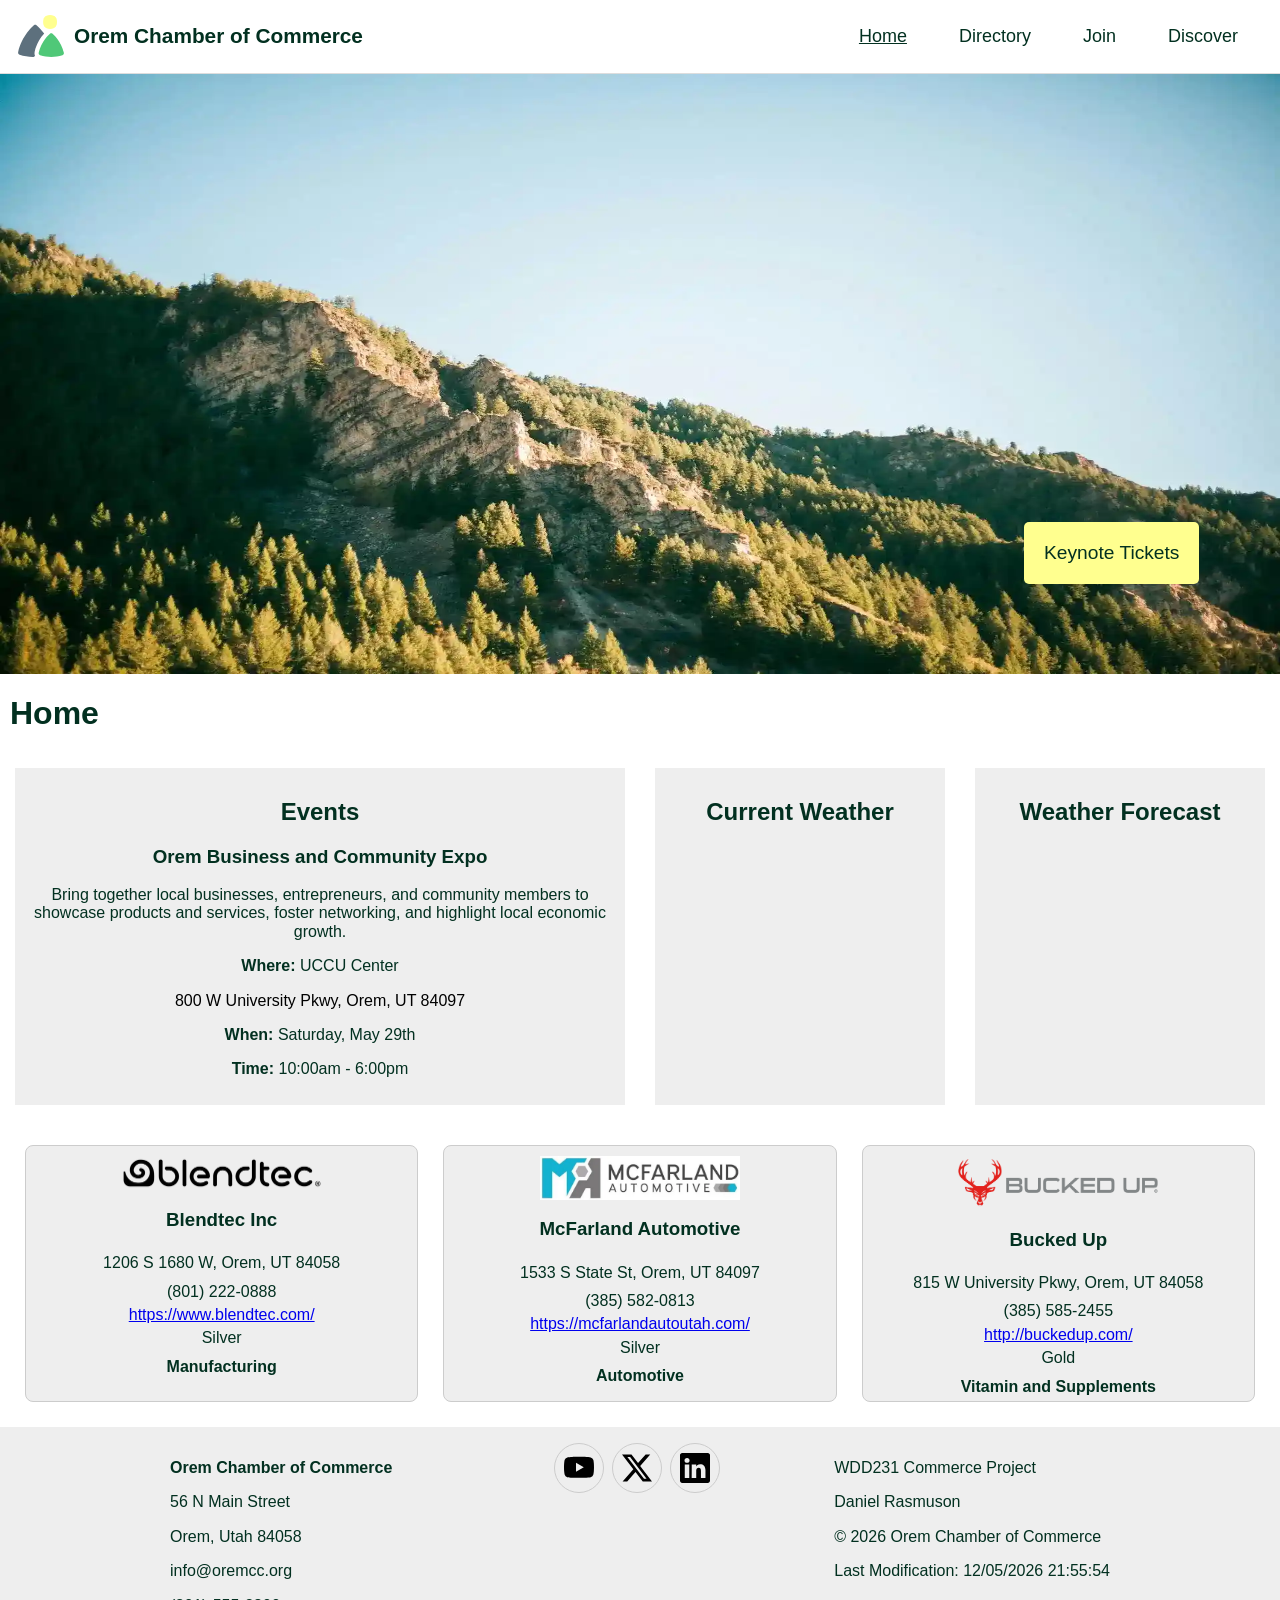
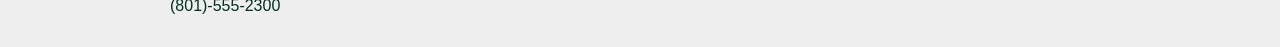
==== commit d3f283d7: "join page updated as well as CSS and JavaScript. Thank You page was created along with neccesary CSS" ====
--- a/chamber/index.html
+++ b/chamber/index.html
@@ -52,8 +52,8 @@
         <nav id="nav-bar" class="navigation">
             <ul>
                 <li><a class="current" href="#">Home</a></li>
-                <li><a href="#">Directory</a></li>
-                <li><a href="#">Join</a></li>
+                <li><a href="directory.html">Directory</a></li>
+                <li><a href="join.html">Join</a></li>
                 <li><a href="#">Discover</a></li>
             </ul>
         </nav>
